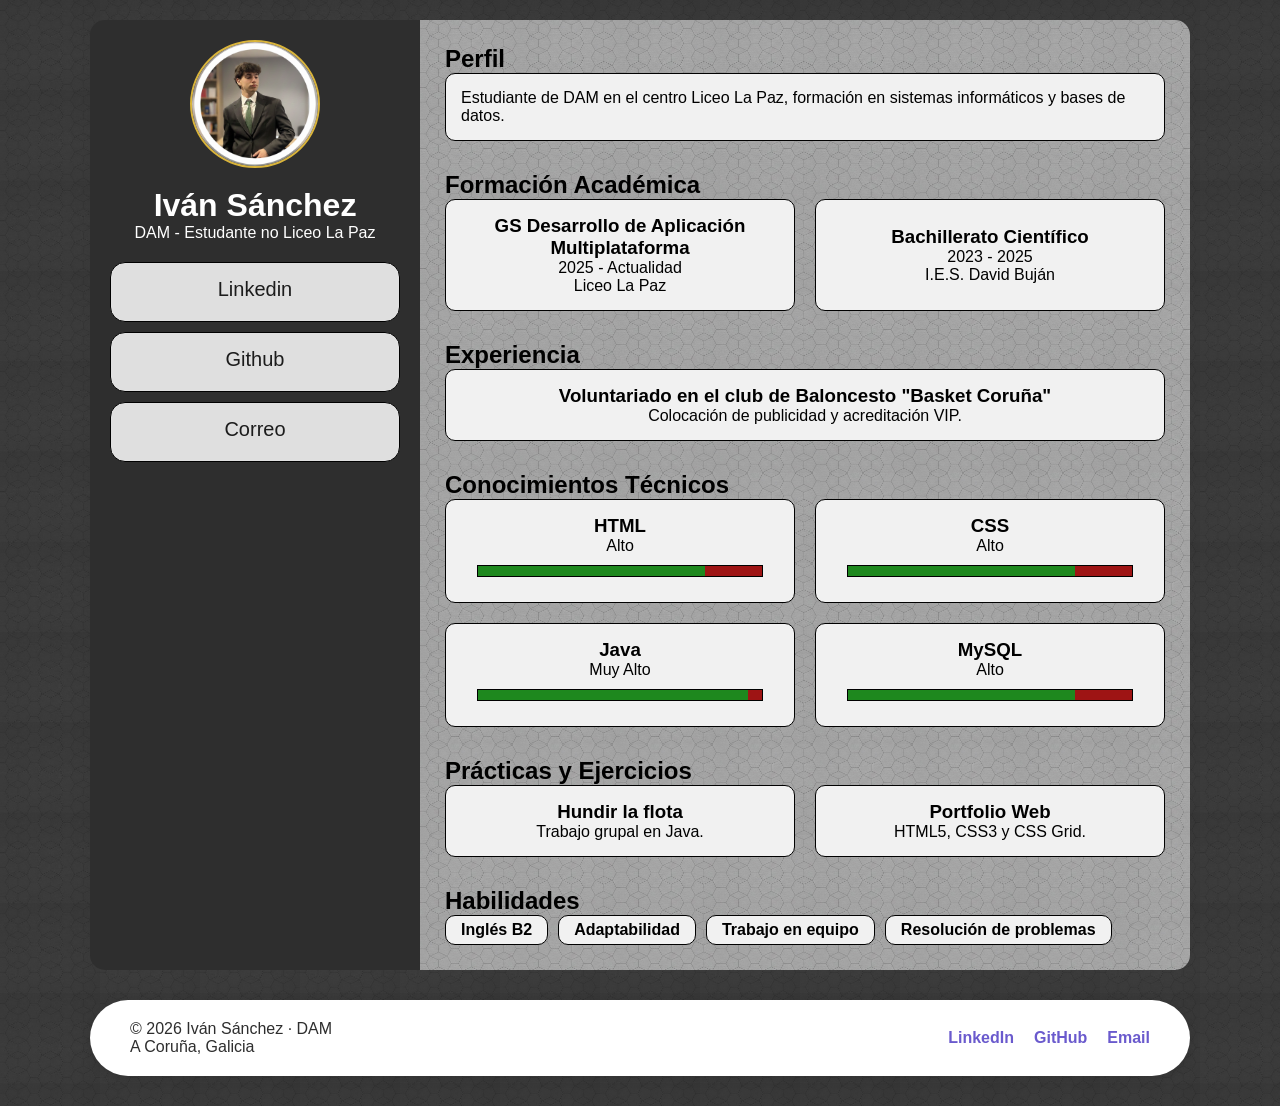
==== PFlexboxSanchezIvan/index.html @ 4c71828a "Add files via upload" ====
<!DOCTYPE html>
<html lang="es">

<head>
    <meta charset="UTF-8">
    <meta name="viewport" content="width=device-width, initial-scale=1.0">
    <title>Portfolio - Iván Sánchez</title>
    <link rel="stylesheet" href="CSS/style.css">
    <link rel="shortcut icon" href="img/favicon.ico" type="image/x-icon">
</head>

<body class="patron-general">

    <div class="contenedor-central">
        <header class="sidebar">
            <div class="texto-blanco">
                <img class="foto-perfil" src="img/foto-de-perfil.png" alt="Iván Sánchez">
                <h1>Iván Sánchez</h1>
                <p>DAM - Estudante no Liceo La Paz</p>
            </div>
            <nav style="width: 100%; margin-top: 20px;">
                <ul class="menu-navegacion">
                    <li><a class="boton-enlace resalte"
                            href="https://www.linkedin.com/in/iv%C3%A1n-s%C3%A1nchez-corral-8298a939a/"
                            target="_blank">Linkedin</a></li>
                    <li><a class="boton-enlace resalte" href="https://github.com/corraal15" target="_blank">Github</a>
                    </li>
                    <li><a class="boton-enlace resalte" href="mailto:corraal15@gmail.com">Correo</a></li>
                </ul>
            </nav>
        </header>

        <main class="contenido-principal patron-contenido">

            <section>
                <h2>Perfil</h2>
                <div class="tarjeta-info resalte" style="text-align: left;">
                    <p>Estudiante de DAM en el centro Liceo La Paz, formación en sistemas informáticos y bases de datos.
                    </p>
                </div>
            </section>

            <section>
                <h2>Formación Académica</h2>
                <div class="grid-contenedor">
                    <div class="tarjeta-info resalte">
                        <h3>GS Desarrollo de Aplicación Multiplataforma</h3>
                        <p>2025 - Actualidad</p>
                        <p>Liceo La Paz</p>
                    </div>
                    <div class="tarjeta-info resalte">
                        <h3>Bachillerato Científico</h3>
                        <p>2023 - 2025</p>
                        <p>I.E.S. David Buján</p>
                    </div>
                </div>
            </section>

            <section>
                <h2>Experiencia</h2>
                <div class="tarjeta-info resalte">
                    <h3>Voluntariado en el club de Baloncesto "Basket Coruña"</h3>
                    <p>Colocación de publicidad y acreditación VIP.</p>
                </div>
            </section>

            <section>
                <h2>Conocimientos Técnicos</h2>
                <div class="grid-contenedor">
                    <div class="tarjeta-tecnica resalte">
                        <h3>HTML</h3>
                        <p>Alto</p>
                        <div class="barra-progreso-container">
                            <div class="progreso-alto"></div>
                        </div>
                    </div>
                    <div class="tarjeta-tecnica resalte">
                        <h3>CSS</h3>
                        <p>Alto</p>
                        <div class="barra-progreso-container">
                            <div class="progreso-alto"></div>
                        </div>
                    </div>
                    <div class="tarjeta-tecnica resalte">
                        <h3>Java</h3>
                        <p>Muy Alto</p>
                        <div class="barra-progreso-container">
                            <div class="progreso-muy-alto"></div>
                        </div>
                    </div>
                    <div class="tarjeta-tecnica resalte">
                        <h3>MySQL</h3>
                        <p>Alto</p>
                        <div class="barra-progreso-container">
                            <div class="progreso-alto"></div>
                        </div>
                    </div>
                </div>
            </section>

            <section>
                <h2>Prácticas y Ejercicios</h2>
                <div class="grid-contenedor">
                    <div class="tarjeta-info resalte">
                        <h3>Hundir la flota</h3>
                        <a class="enlace-foto" href="https://github.com/Ikeer3/hundirFlota" target="_blank"><img
                                class="imagen-proyecto" src="img/hundir-la-flota.png" alt="Juego de barcos"></a>
                        <p>Trabajo grupal en Java.</p>
                    </div>
                    <div class="tarjeta-info resalte">
                        <h3>Portfolio Web</h3>
                        <p>HTML5, CSS3 y CSS Grid.</p>
                    </div>
                </div>
            </section>

            <section>
                <h2>Habilidades</h2>
                <div class="contenedor-etiquetas">
                    <span class="etiqueta resalte">Inglés B2</span>
                    <span class="etiqueta resalte">Adaptabilidad</span>
                    <span class="etiqueta resalte">Trabajo en equipo</span>
                    <span class="etiqueta resalte">Resolución de problemas</span>
                </div>
            </section>
        </main>
    </div>

    <footer>
        <div class="footer-info">
            <p>&copy; 2026 Iván Sánchez · DAM</p>
            <p>A Coruña, Galicia</p>
        </div>
        <div class="footer-links">
            <a href="https://www.linkedin.com/in/iv%C3%A1n-s%C3%A1nchez-corral-8298a939a/" target="_blank">LinkedIn</a>
            <a href="https://github.com/corraal15" target="_blank">GitHub</a>
            <a href="mailto:corraal15@gmail.com">Email</a>
        </div>
    </footer>

</body>

</html>
---- PFlexboxSanchezIvan/CSS/style.css ----
/* ============================================================
   1. VARIABLES Y CONFIGURACIÓN BASE (RESETS)
   ============================================================ */
:root {
    /* Definición de variables globales para reutilizar colores en todo el documento */
    --color-destacado: rgb(217, 180, 59);
    --color-fondo-tarjeta: rgb(241, 241, 241);
    --color-fondo-boton: rgb(223, 223, 223);
    --color-texto-enlace: rgb(28, 28, 28);
    --color-fondo-sidebar: rgb(46, 46, 46);
    --color-barra-vacia: rgb(158, 20, 20);
    --color-barra-llena: rgb(30, 136, 30);
}

* {
    /* Reset básico: incluye padding y border en el ancho total, quita espacios por defecto y fija la fuente */
    box-sizing: border-box;
    padding: 0;
    margin: 0;
    font-family: 'Gill Sans', 'Gill Sans MT', Calibri, 'Trebuchet MS', sans-serif;
}

body {
    /* Alinea el contenido principal en el centro de la pantalla de forma vertical */
    display: flex;
    flex-direction: column;
    align-items: center;
    background-color: rgb(32, 32, 32);
}

a {
    /* Estilo base para enlaces: hereda el color de la variable y quita el subrayado */
    color: var(--color-texto-enlace);
    text-decoration: none;
}

/* ============================================================
   2. ESTRUCTURA GLOBAL (LAYOUT)
   ============================================================ */
.contenedor-central {
    /* Contenedor principal que divide el espacio entre sidebar y contenido */
    display: flex;
    flex-direction: row;
    justify-content: center;
    width: 100%;
    max-width: 1100px;
    margin-top: 20px;
    min-height: 80vh;
}

.sidebar {
    /* Columna lateral izquierda (30% de ancho) con fondo oscuro y bordes redondeados a la izquierda */
    display: flex;
    flex-direction: column;
    align-items: center;
    width: 30%;
    padding: 20px;
    background: var(--color-fondo-sidebar);
    border-top-left-radius: 15px;
    border-bottom-left-radius: 15px;
}

.contenido-principal {
    /* Área principal derecha (70% de ancho) con fondo gris claro y bordes redondeados a la derecha */
    width: 70%;
    padding: 25px;
    background-color: rgb(192, 192, 192);
    border-top-right-radius: 15px;
    border-bottom-right-radius: 15px;
    display: flex;
    flex-direction: column;
    gap: 30px;
    /* Espacio entre los bloques internos */
}

/* Patrones de fondo opcionales */
.patron-general {
    background-image: url('../img/patron-fondo-oscuro.jpg');
    background-repeat: repeat;
    background-size: 100px;
}

.patron-contenido {
    background-image: url('../img/patron-fondo-claro.jpg');
    background-repeat: repeat;
    background-size: 100px;
}

/* ============================================================
   3. COMPONENTES (TARJETAS, BOTONES Y NAVEGACIÓN)
   ============================================================ */

.grid-contenedor {
    /* Crea una rejilla responsiva que ajusta el número de columnas según el ancho disponible */
    display: grid;
    grid-template-columns: repeat(auto-fit, minmax(250px, 1fr));
    gap: 20px;
    width: 100%;
}

.tarjeta-info,
.tarjeta-tecnica {
    /* Estilo para los cuadros de información con transiciones suaves para efectos hover */
    padding: 15px;
    border: 1px solid black;
    border-radius: 10px;
    background-color: var(--color-fondo-tarjeta);
    text-align: center;
    display: flex;
    flex-direction: column;
    justify-content: center;
    transition: all 0.2s ease;
}

.menu-navegacion {
    /* Lista vertical para los enlaces del menú lateral */
    display: flex;
    flex-direction: column;
    width: 100%;
    list-style: none;
}

.boton-enlace {
    /* Convierte los enlaces en botones grandes y clicables */
    display: inline-block;
    text-align: center;
    padding: 15px;
    width: 100%;
    height: 60px;
    margin-bottom: 10px;
    font-size: 20px;
    background-color: var(--color-fondo-boton);
    border: 1px solid black;
    border-radius: 15px;
}

.barra-progreso-container {
    /* El "fondo" rojo de la barra de habilidades */
    width: 90%;
    height: 12px;
    margin: 10px auto;
    border: 1px black solid;
    background-color: var(--color-barra-vacia);
    overflow: hidden;
}

.progreso-alto {
    /* Nivel de carga de la barra (80%) en color verde */
    height: 100%;
    width: 80%;
    background-color: var(--color-barra-llena);
}

.progreso-muy-alto {
    /* Nivel de carga de la barra (95%) en color verde */
    height: 100%;
    width: 95%;
    background-color: var(--color-barra-llena);
}

.contenedor-etiquetas {
    /* Contenedor flexible para palabras clave que permite saltar de línea si no caben */
    display: flex;
    gap: 10px;
    flex-wrap: wrap;
}

.etiqueta {
    /* Pequeñas píldoras de texto con borde y fondo */
    padding: 5px 15px;
    border: 1px solid black;
    border-radius: 10px;
    background-color: var(--color-fondo-tarjeta);
    font-weight: bold;
}

/* ============================================================
   4. ELEMENTOS VISUALES ESPECÍFICOS (FOTOS Y FOOTER)
   ============================================================ */
.foto-perfil {
    /* Foto circular con un borde destacado */
    width: 130px;
    margin-bottom: 15px;
    border-radius: 50%;
    border: 2px solid var(--color-destacado);
}

.imagen-proyecto {
    /* Imagen de proyecto oculta por defecto para el efecto hover */
    height: 120px;
    object-fit: contain;
    margin: 10px 0;
    display: none;
}

.tarjeta-info:hover .imagen-proyecto {
    /* Hace aparecer la imagen cuando el ratón pasa sobre la tarjeta padre */
    display: block;
}

footer {
    /* Barra inferior redondeada con sombra y distribución de espacio entre elementos */
    width: 95%;
    max-width: 1100px;
    background-color: white;
    color: var(--color-fondo-sidebar);
    display: flex;
    justify-content: space-between;
    align-items: center;
    padding: 20px 40px;
    margin: 30px 0;
    border-radius: 50px;
    box-shadow: 0 4px 10px rgba(0, 0, 0, 0.1);
}

.footer-links {
    /* Espaciado entre los enlaces del pie de página */
    display: flex;
    gap: 20px;
}

.footer-links a {
    /* Color específico para los enlaces del footer */
    font-weight: bold;
    color: #6a5acd;
}

/* ============================================================
   5. UTILIDADES (CLASES DE APOYO)
   ============================================================ */
.resalte:hover {
    /* Efecto visual de elevación y cambio de color al pasar el ratón */
    background-color: var(--color-destacado);
    box-shadow: 10px 10px 20px 0px rgba(96, 80, 27, 0.5);
    transform: translateY(-3px);
}

.texto-blanco {
    /* Utilidad para centrar texto y ponerlo en blanco */
    color: white;
    text-align: center;
}

.enlace-foto {
    /* Ajuste manual de posición (posiblemente para centrar un icono o foto) */
    padding: 0px 0px 0px 31%;
}

/* ============================================================
   6. RESPONSIVE DESIGN (MEDIA QUERIES)
   ============================================================ */
@media (max-width: 768px) {

    /* Ajustes para móviles y tablets: todo pasa a estar en una sola columna */
    .contenedor-central {
        flex-direction: column;
        margin-top: 0;
    }

    .foto-perfil {
        width: 200px;
    }

    .sidebar,
    .contenido-principal {
        /* Ocupan todo el ancho y pierden los bordes redondeados laterales */
        width: 100%;
        border-radius: 0;
    }

    footer {
        /* El footer se vuelve vertical en pantallas pequeñas */
        flex-direction: column;
        gap: 15px;
        text-align: center;
        border-radius: 20px;
    }
}
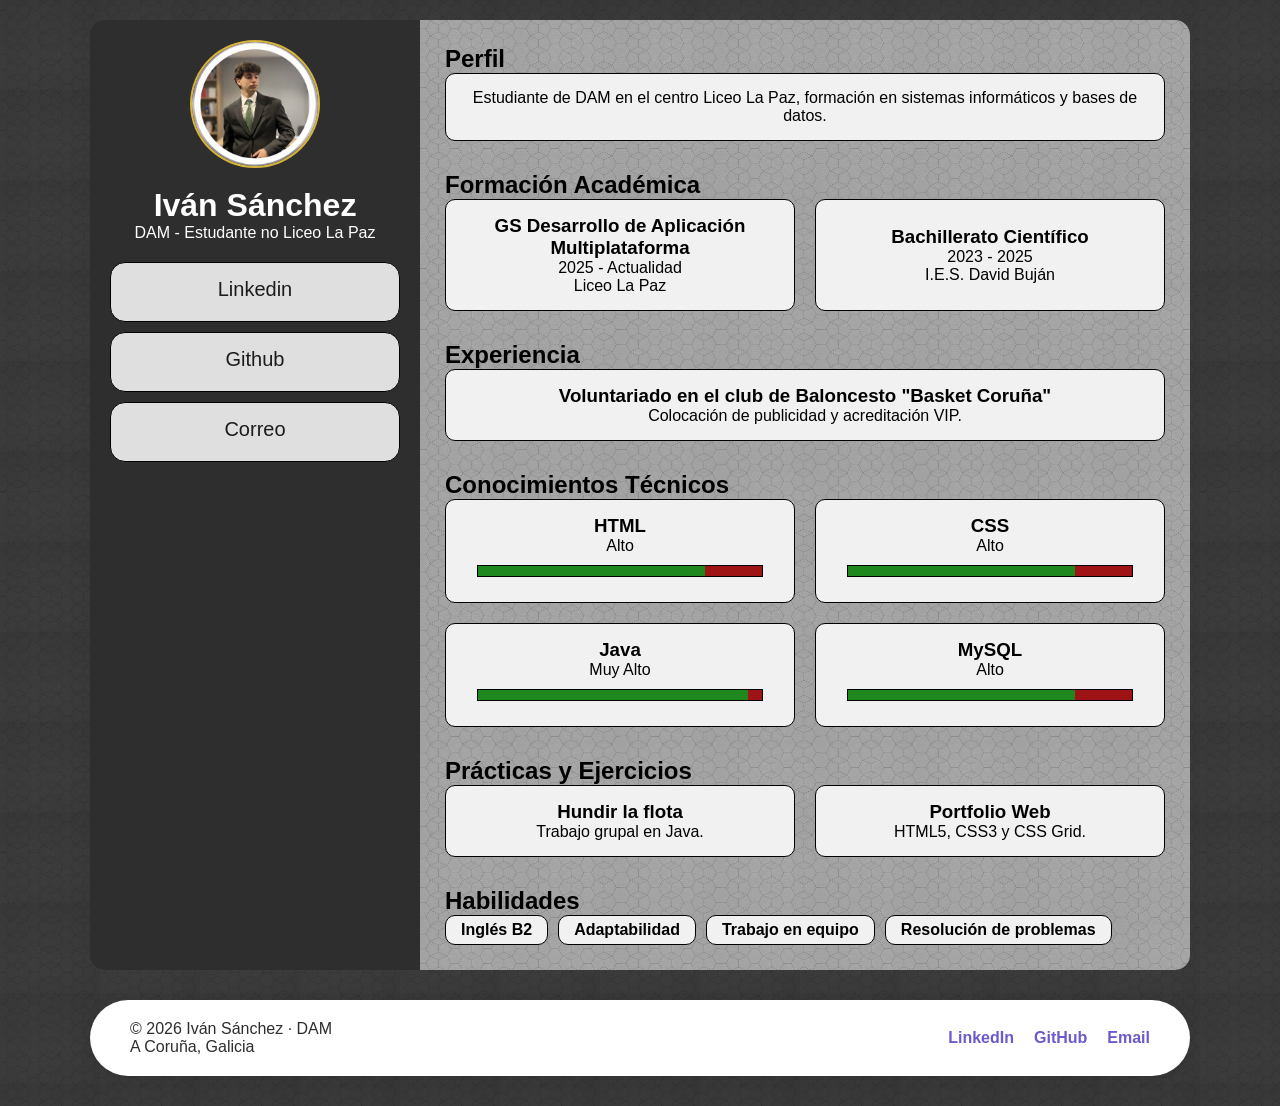
==== commit 92d69212: "Add files via upload" ====
--- a/PFlexboxSanchezIvan/index.html
+++ b/PFlexboxSanchezIvan/index.html
@@ -18,7 +18,7 @@
                 <h1>Iván Sánchez</h1>
                 <p>DAM - Estudante no Liceo La Paz</p>
             </div>
-            <nav style="width: 100%; margin-top: 20px;">
+            <nav class="menu-contenedor">
                 <ul class="menu-navegacion">
                     <li><a class="boton-enlace resalte"
                             href="https://www.linkedin.com/in/iv%C3%A1n-s%C3%A1nchez-corral-8298a939a/"
@@ -34,7 +34,7 @@
 
             <section>
                 <h2>Perfil</h2>
-                <div class="tarjeta-info resalte" style="text-align: left;">
+                <div class="tarjeta-info tarjeta-perfil resalte">
                     <p>Estudiante de DAM en el centro Liceo La Paz, formación en sistemas informáticos y bases de datos.
                     </p>
                 </div>
--- a/PFlexboxSanchezIvan/CSS/style.css
+++ b/PFlexboxSanchezIvan/CSS/style.css
@@ -97,6 +97,23 @@
     gap: 20px;
     width: 100%;
 }
+.menu-contenedor {
+    /* Asegura que el menú ocupe todo el ancho y añade separación superior respecto al perfil */
+    width: 100%; 
+    margin-top: 20px;
+}
+
+.tarjeta-perfil {
+    /* Alinea el texto del perfil a la izquierda para diferenciarlo de las tarjetas centradas */
+    text-align: left;
+}
+
+.enlace-foto {
+    /* Centra la imagen de forma automática y precisa sin usar paddings manuales */
+    display: flex;
+    justify-content: center;
+    width: 100%;
+}
 
 .tarjeta-info,
 .tarjeta-tecnica {
@@ -241,11 +258,6 @@
     text-align: center;
 }
 
-.enlace-foto {
-    /* Ajuste manual de posición (posiblemente para centrar un icono o foto) */
-    padding: 0px 0px 0px 31%;
-}
-
 /* ============================================================
    6. RESPONSIVE DESIGN (MEDIA QUERIES)
    ============================================================ */
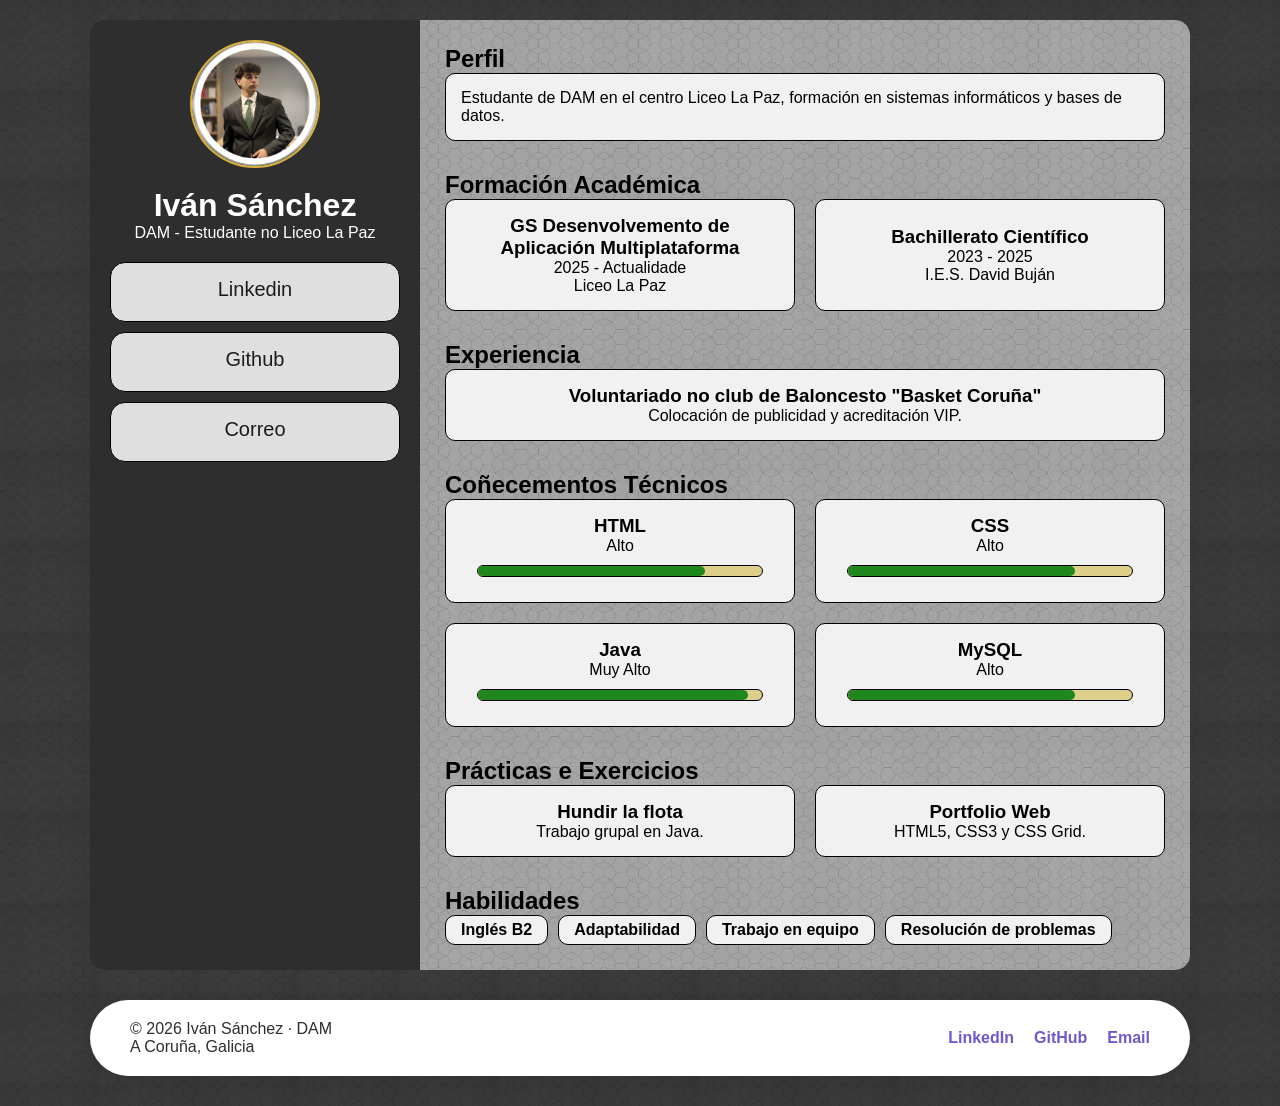
==== commit 2bd7f6af: "Add files via upload" ====
--- a/PFlexboxSanchezIvan/index.html
+++ b/PFlexboxSanchezIvan/index.html
@@ -18,7 +18,7 @@
                 <h1>Iván Sánchez</h1>
                 <p>DAM - Estudante no Liceo La Paz</p>
             </div>
-            <nav class="menu-contenedor">
+            <nav style="width: 100%; margin-top: 20px;">
                 <ul class="menu-navegacion">
                     <li><a class="boton-enlace resalte"
                             href="https://www.linkedin.com/in/iv%C3%A1n-s%C3%A1nchez-corral-8298a939a/"
@@ -34,8 +34,8 @@
 
             <section>
                 <h2>Perfil</h2>
-                <div class="tarjeta-info tarjeta-perfil resalte">
-                    <p>Estudiante de DAM en el centro Liceo La Paz, formación en sistemas informáticos y bases de datos.
+                <div class="tarjeta-info resalte" style="text-align: left;">
+                    <p>Estudante de DAM en el centro Liceo La Paz, formación en sistemas informáticos y bases de datos.
                     </p>
                 </div>
             </section>
@@ -44,8 +44,8 @@
                 <h2>Formación Académica</h2>
                 <div class="grid-contenedor">
                     <div class="tarjeta-info resalte">
-                        <h3>GS Desarrollo de Aplicación Multiplataforma</h3>
-                        <p>2025 - Actualidad</p>
+                        <h3>GS Desenvolvemento de Aplicación Multiplataforma</h3>
+                        <p>2025 - Actualidade</p>
                         <p>Liceo La Paz</p>
                     </div>
                     <div class="tarjeta-info resalte">
@@ -59,13 +59,13 @@
             <section>
                 <h2>Experiencia</h2>
                 <div class="tarjeta-info resalte">
-                    <h3>Voluntariado en el club de Baloncesto "Basket Coruña"</h3>
+                    <h3>Voluntariado no club de Baloncesto "Basket Coruña"</h3>
                     <p>Colocación de publicidad y acreditación VIP.</p>
                 </div>
             </section>
 
             <section>
-                <h2>Conocimientos Técnicos</h2>
+                <h2>Coñecementos Técnicos</h2>
                 <div class="grid-contenedor">
                     <div class="tarjeta-tecnica resalte">
                         <h3>HTML</h3>
@@ -99,7 +99,7 @@
             </section>
 
             <section>
-                <h2>Prácticas y Ejercicios</h2>
+                <h2>Prácticas e Exercicios</h2>
                 <div class="grid-contenedor">
                     <div class="tarjeta-info resalte">
                         <h3>Hundir la flota</h3>
--- a/PFlexboxSanchezIvan/CSS/style.css
+++ b/PFlexboxSanchezIvan/CSS/style.css
@@ -8,7 +8,7 @@
     --color-fondo-boton: rgb(223, 223, 223);
     --color-texto-enlace: rgb(28, 28, 28);
     --color-fondo-sidebar: rgb(46, 46, 46);
-    --color-barra-vacia: rgb(158, 20, 20);
+    --color-barra-vacia: rgb(221, 206, 137);
     --color-barra-llena: rgb(30, 136, 30);
 }
 
@@ -95,23 +95,6 @@
     display: grid;
     grid-template-columns: repeat(auto-fit, minmax(250px, 1fr));
     gap: 20px;
-    width: 100%;
-}
-.menu-contenedor {
-    /* Asegura que el menú ocupe todo el ancho y añade separación superior respecto al perfil */
-    width: 100%; 
-    margin-top: 20px;
-}
-
-.tarjeta-perfil {
-    /* Alinea el texto del perfil a la izquierda para diferenciarlo de las tarjetas centradas */
-    text-align: left;
-}
-
-.enlace-foto {
-    /* Centra la imagen de forma automática y precisa sin usar paddings manuales */
-    display: flex;
-    justify-content: center;
     width: 100%;
 }
 
@@ -159,6 +142,7 @@
     border: 1px black solid;
     background-color: var(--color-barra-vacia);
     overflow: hidden;
+    border-radius: 20px;
 }
 
 .progreso-alto {
@@ -166,12 +150,14 @@
     height: 100%;
     width: 80%;
     background-color: var(--color-barra-llena);
+    border-radius: 20px;
 }
 
 .progreso-muy-alto {
     /* Nivel de carga de la barra (95%) en color verde */
     height: 100%;
     width: 95%;
+    border-radius: 20px;
     background-color: var(--color-barra-llena);
 }
 
@@ -258,6 +244,11 @@
     text-align: center;
 }
 
+.enlace-foto {
+    /* Ajuste manual de posición (posiblemente para centrar un icono o foto) */
+    padding: 0px 0px 0px 31%;
+}
+
 /* ============================================================
    6. RESPONSIVE DESIGN (MEDIA QUERIES)
    ============================================================ */
